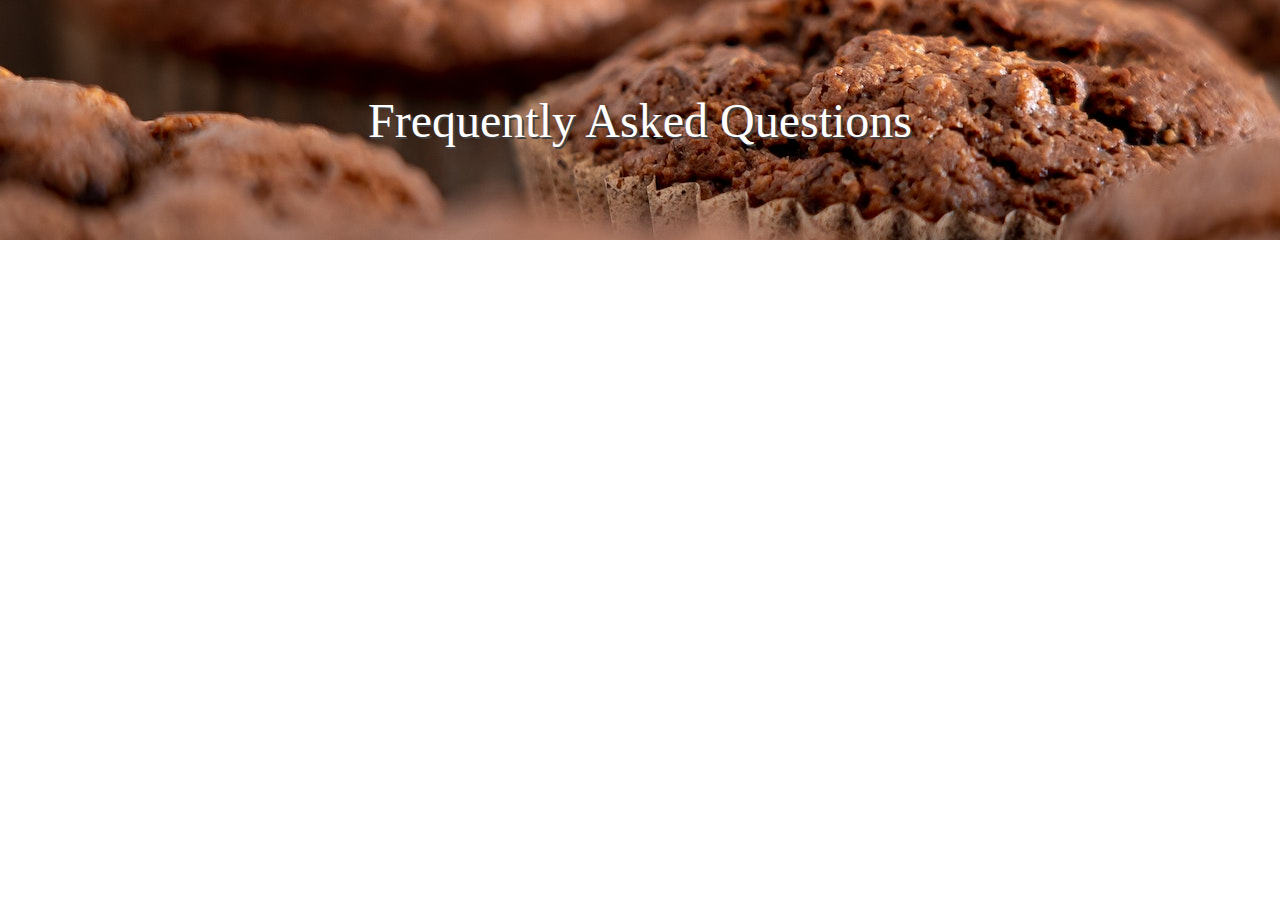
==== project_accordion_03/index.html @ 072028bf "added header" ====
<html lang="en">

<head>
    <meta charset="UTF-8">
    <meta http-equiv="X-UA-Compatible" content="IE=edge">
    <meta name="viewport" content="width=device-width, initial-scale=1.0">
    <title>Q&A Page</title>
    <link rel="stylesheet" href="style.css">
    <link rel="stylesheet" href="reset.css">
</head>

<body>
    <header class="hero" id="hero_container">
        <h1>frequently asked questions</h1>
    </header>



    <script src="/script.js"></script>
</body>

</html>
---- project_accordion_03/style.css ----
body {
    text-transform: capitalize;
}

.hero {
    display: -webkit-box;
    display: -ms-flexbox;
    display: flex;
    -webkit-box-align: center;
    -ms-flex-align: center;
    align-items: center;
    -webkit-box-pack: center;
    -ms-flex-pack: center;
    justify-content: center;
    height: 15rem;
    background: #ffffff url("image/bg.jpg") no-repeat center;
    /* background-size: 150rem; */
    color: #fff;
    font-size: 3rem;
    text-shadow: 2px 2px #414141;
}



/* img {
    display: inline;
    height: 100%;
    width: 100%;
    -o-object-fit: cover;
       object-fit: cover;
} */
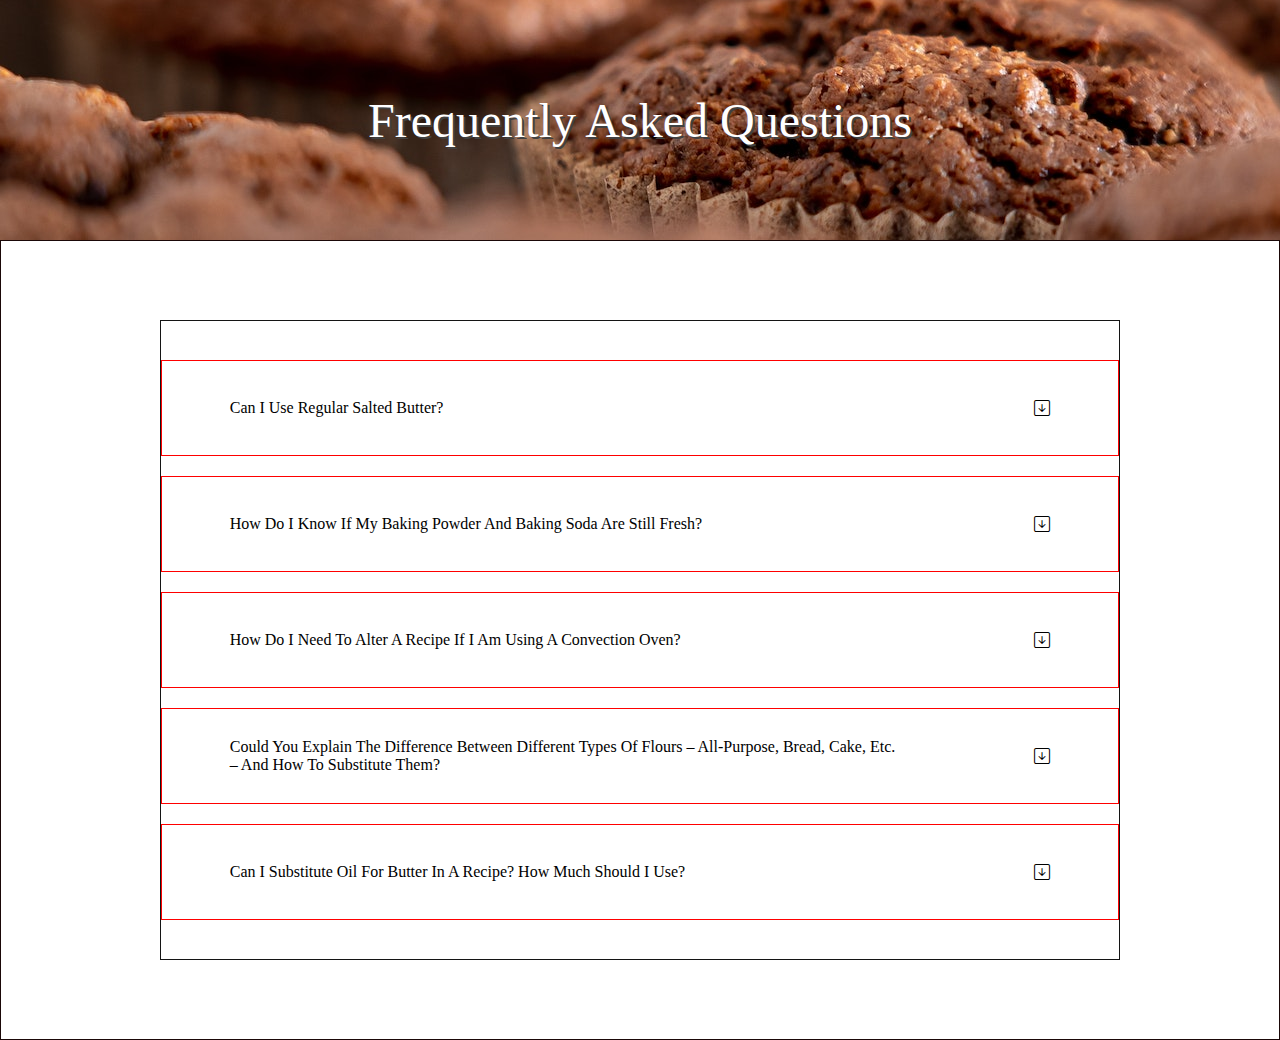
==== commit 0e813ff0: "layout" ====
--- a/project_accordion_03/index.html
+++ b/project_accordion_03/index.html
@@ -6,7 +6,9 @@
     <meta name="viewport" content="width=device-width, initial-scale=1.0">
     <title>Q&A Page</title>
     <link rel="stylesheet" href="style.css">
+    <link rel="stylesheet" href="https://cdn.jsdelivr.net/npm/bootstrap-icons@1.9.1/font/bootstrap-icons.css">
     <link rel="stylesheet" href="reset.css">
+
 </head>
 
 <body>
@@ -14,7 +16,49 @@
         <h1>frequently asked questions</h1>
     </header>
 
+    <main class="main">
+        <div class="main_container">
+            <section class="join">
+                <div class="test">
+                    <h2>Can I use regular salted butter?</h2>
+                </div>
+                <i class="bi bi-arrow-down-square"></i>
+            </section>
+            <div class="hide" id="hide">
+                <p>I would always recommend using whatever type of fat is called for in a given recipe because they each
+                    have different properties, and butter especially lends a great flavor. Using a liquid oil in place
+                    of
+                    butter will also affect the final texture of the baked good.</p>
+            </div>
+            <section class="join">
+                <div class="test">
+                    <h2> How do I know if my baking powder and baking soda are still fresh?</h2>
+                </div>
+                <i class="bi bi-arrow-down-square"></i>
+            </section>
+            <section class="join">
+                <div class="test">
+                    <h2>How do I need to alter a recipe if I am using a convection oven?</h2>
+                </div>
+                <i class="bi bi-arrow-down-square"></i>
+            </section>
+            <section class="join">
+                <div class="test">
+                    <h2>Could you explain the difference between different types of flours – all-purpose, bread, cake,
+                        etc. – and how to substitute them?</h2>
 
+                </div>
+                <i class="bi bi-arrow-down-square"></i>
+            </section>
+            <section class="join">
+                <div class="test">
+                    <h2>Can I substitute oil for butter in a recipe? How much should I use?</h2>
+                </div>
+                <i class="bi bi-arrow-down-square"></i>
+            </section>
+        </div>
+
+    </main>
 
     <script src="/script.js"></script>
 </body>
--- a/project_accordion_03/style.css
+++ b/project_accordion_03/style.css
@@ -20,7 +20,51 @@
     text-shadow: 2px 2px #414141;
 }
 
+.main {
+    display: -webkit-box;
+    display: -ms-flexbox;
+    display: flex;
+    -webkit-box-align: center;
+    -ms-flex-align: center;
+    align-items: center;
+    -webkit-box-pack: center;
+    -ms-flex-pack: center;
+    justify-content: center;
+    border: 1px solid rgb(26, 8, 8);
+    height: 50rem;
+}
 
+.main_container {
+    display: grid;
+    grid-auto-rows: 6rem;
+    grid-gap: 20px;
+    -ms-flex-line-pack: center;
+    align-content: center;
+    width: 60rem;
+    height: 40rem;
+    border: 1px solid rgb(20, 20, 20);
+}
+
+.join {
+    display: -webkit-box;
+    display: -ms-flexbox;
+    display: flex;
+    border: 1px solid red;
+    -ms-flex-pack: distribute;
+    justify-content: space-around;
+    -webkit-box-align: center;
+    -ms-flex-align: center;
+    align-items: center;
+}
+
+.test {
+    /* border: 1px solid red; */
+    width: 70%;
+}
+
+.hide {
+    display: none;
+}
 
 /* img {
     display: inline;
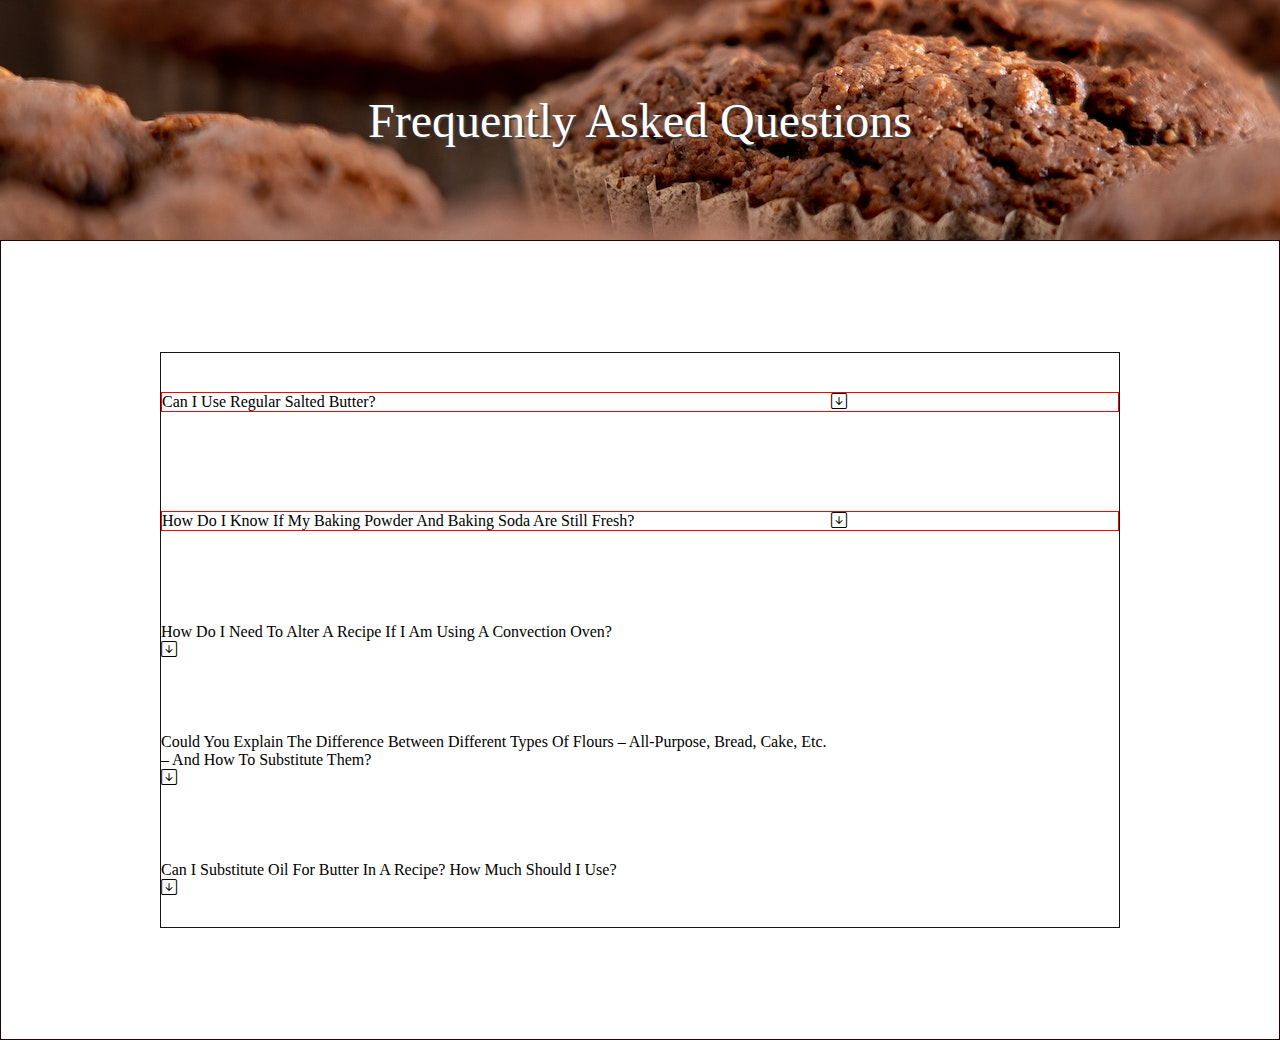
==== commit 8f85046b: "toggle" ====
--- a/project_accordion_03/index.html
+++ b/project_accordion_03/index.html
@@ -17,32 +17,52 @@
     </header>
 
     <main class="main">
-        <div class="main_container">
-            <section class="join">
-                <div class="test">
-                    <h2>Can I use regular salted butter?</h2>
+        <div class="main_container" id="main">
+            <section class=" join sec_1" id='section'>
+                <div class="test-1">
+                    <div class="test">
+                        <h2>Can I use regular salted butter?</h2>
+                    </div>
+                    <i class="bi bi-arrow-down-square" id="icons"></i>
+
                 </div>
-                <i class="bi bi-arrow-down-square"></i>
+                <div class="hide" id="reveal">
+                    <p>I would always recommend using whatever type of fat is called for in a given recipe because
+                        they
+                        each
+                        have different properties, and butter especially lends a great flavor. Using a liquid oil in
+                        place
+                        of
+                        butter will also affect the final texture of the baked good.</p>
+                </div>
             </section>
-            <div class="hide" id="hide">
-                <p>I would always recommend using whatever type of fat is called for in a given recipe because they each
-                    have different properties, and butter especially lends a great flavor. Using a liquid oil in place
-                    of
-                    butter will also affect the final texture of the baked good.</p>
-            </div>
-            <section class="join">
-                <div class="test">
-                    <h2> How do I know if my baking powder and baking soda are still fresh?</h2>
+
+            <section class="join sec_2" id='section'>
+                <div class="test-1">
+                    <div class="test">
+                        <h2> How do I know if my baking powder and baking soda are still fresh?</h2>
+                    </div>
+                    <i class="bi bi-arrow-down-square" id="icons"></i>
+
                 </div>
-                <i class="bi bi-arrow-down-square"></i>
+                <div class="hide" id="reveal">
+                    <p>I would always recommend using whatever type of fat is called for in a given recipe because
+                        they
+                        each
+                        have different properties, and butter especially lends a great flavor. Using a liquid oil in
+                        place
+                        of
+                        butter will also affect the final texture of the baked good.</p>
+                </div>
             </section>
-            <section class="join">
+
+            <section class="join sec_3" id='section'>
                 <div class="test">
                     <h2>How do I need to alter a recipe if I am using a convection oven?</h2>
                 </div>
                 <i class="bi bi-arrow-down-square"></i>
             </section>
-            <section class="join">
+            <section class="join sec_4">
                 <div class="test">
                     <h2>Could you explain the difference between different types of flours – all-purpose, bread, cake,
                         etc. – and how to substitute them?</h2>
@@ -50,7 +70,7 @@
                 </div>
                 <i class="bi bi-arrow-down-square"></i>
             </section>
-            <section class="join">
+            <section class="join sec_5" id='section'>
                 <div class="test">
                     <h2>Can I substitute oil for butter in a recipe? How much should I use?</h2>
                 </div>
--- a/project_accordion_03/style.css
+++ b/project_accordion_03/style.css
@@ -36,25 +36,34 @@
 
 .main_container {
     display: grid;
-    grid-auto-rows: 6rem;
+    grid-auto-rows: 3rem;
     grid-gap: 20px;
-    -ms-flex-line-pack: center;
-    align-content: center;
+    /* -ms-flex-line-pack: center; */
+    -ms-flex-line-pack: distribute;
+    align-content: space-around;
+    -webkit-box-align: center;
+    -ms-flex-align: center;
+    align-items: center;
     width: 60rem;
-    height: 40rem;
+    /* height: 40rem; */
+    height: 36rem;
     border: 1px solid rgb(20, 20, 20);
 }
 
 .join {
-    display: -webkit-box;
+    /* display: -webkit-box;
     display: -ms-flexbox;
-    display: flex;
-    border: 1px solid red;
-    -ms-flex-pack: distribute;
+    display: flex; */
+    /* border: 1px solid red; */
+    /* -ms-flex-pack: distribute;
     justify-content: space-around;
     -webkit-box-align: center;
     -ms-flex-align: center;
     align-items: center;
+    -webkit-box-orient: vertical;
+    -webkit-box-direction: normal;
+    -ms-flex-direction: column;
+    flex-direction: column; */
 }
 
 .test {
@@ -66,6 +75,15 @@
     display: none;
 }
 
+.test-1 {
+    display: -webkit-box;
+    display: -ms-flexbox;
+    display: flex;
+
+    border: 1px solid red;
+    width: 100%;
+}
+
 /* img {
     display: inline;
     height: 100%;
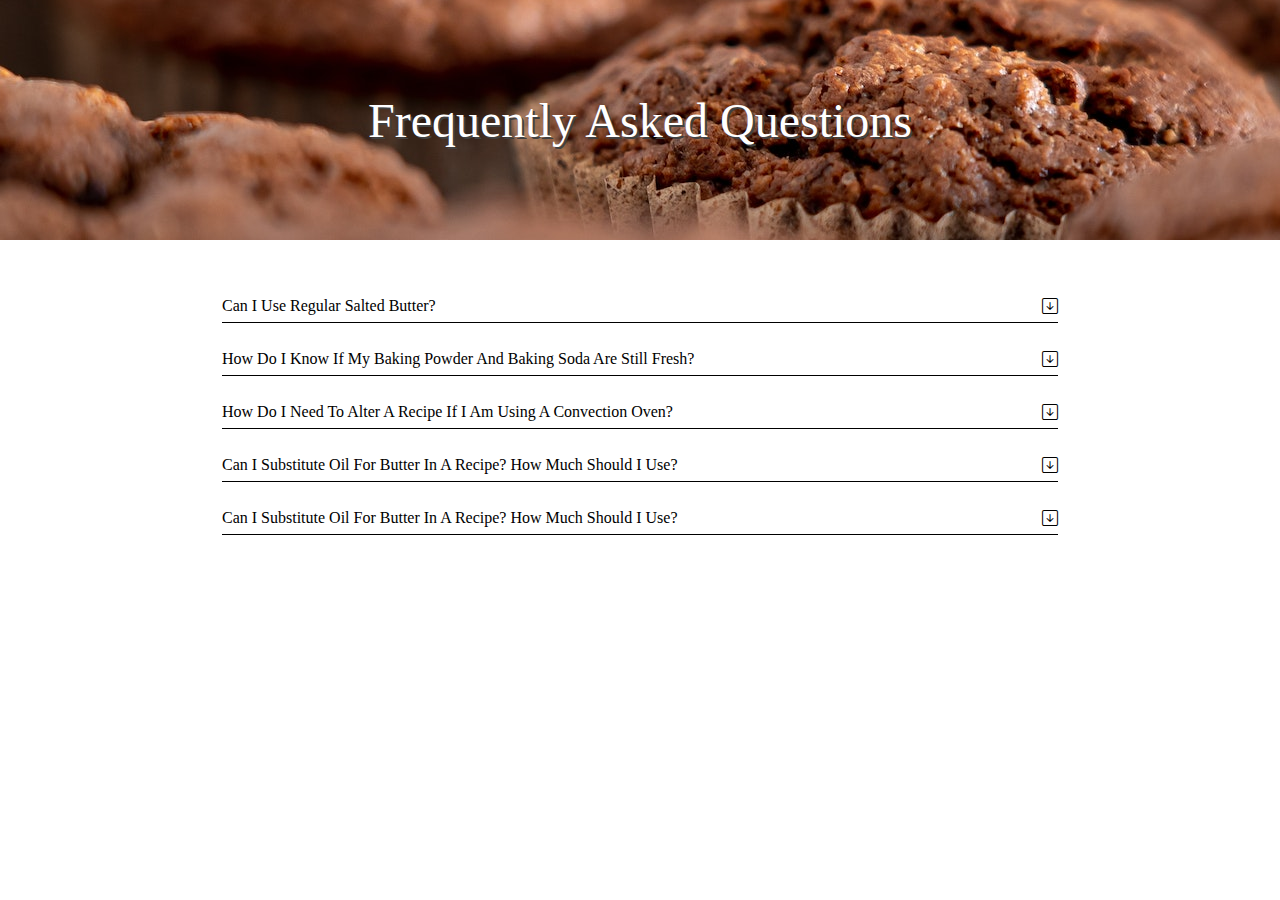
==== commit 3a57a1fb: "progress" ====
--- a/project_accordion_03/index.html
+++ b/project_accordion_03/index.html
@@ -13,18 +13,56 @@
 
 <body>
     <header class="hero" id="hero_container">
-        <h1>frequently asked questions</h1>
+        <h1 class="t">frequently asked questions</h1>
     </header>
 
     <main class="main">
         <div class="main_container" id="main">
-            <section class=" join sec_1" id='section'>
-                <div class="test-1">
-                    <div class="test">
+            <section class="sections sec_1" id='section'>
+                <div class="sub_heading">
+                    <div class="header">
                         <h2>Can I use regular salted butter?</h2>
                     </div>
                     <i class="bi bi-arrow-down-square" id="icons"></i>
 
+                </div>
+                <div class="hide effect" id="reveal">
+                    <p>I would always recommend using whatever type of fat is called for in a given recipe because
+                        they
+                        each
+                        have different properties, and butter especially lends a great flavor. Using a liquid oil in
+                        place
+                        of
+                        butter will also affect the final texture of the baked good.</p>
+                </div>
+            </section>
+
+            <section class="sections sec_2" id='section'>
+                <div class="sub_heading">
+
+                    <div class="header">
+                        <h2> How do I know if my baking powder and baking soda are still fresh?</h2>
+                    </div>
+                    <i class="bi bi-arrow-down-square" id="icons"></i>
+
+                </div>
+                <div class="hide" id="reveal">
+                    <p>I would always recommend using whatever type of fat is called for in a given recipe because
+                        they each
+                        have different properties, and butter especially lends a great flavor. Using a liquid oil in
+                        place
+                        of
+                        butter will also affect the final texture of the baked good.</p>
+                </div>
+            </section>
+
+            <section class="sections sec_3" id='section'>
+                <div class="sub_heading">
+
+                    <div class="header">
+                        <h2>How do I need to alter a recipe if I am using a convection oven?</h2>
+                    </div>
+                    <i class="bi bi-arrow-down-square"></i>
                 </div>
                 <div class="hide" id="reveal">
                     <p>I would always recommend using whatever type of fat is called for in a given recipe because
@@ -37,13 +75,13 @@
                 </div>
             </section>
 
-            <section class="join sec_2" id='section'>
-                <div class="test-1">
-                    <div class="test">
-                        <h2> How do I know if my baking powder and baking soda are still fresh?</h2>
+            <section class="sections sec_5" id='section'>
+                <div class="sub_heading">
+
+                    <div class="header">
+                        <h2>Can I substitute oil for butter in a recipe? How much should I use?</h2>
                     </div>
-                    <i class="bi bi-arrow-down-square" id="icons"></i>
-
+                    <i class="bi bi-arrow-down-square"></i>
                 </div>
                 <div class="hide" id="reveal">
                     <p>I would always recommend using whatever type of fat is called for in a given recipe because
@@ -55,26 +93,23 @@
                         butter will also affect the final texture of the baked good.</p>
                 </div>
             </section>
+            <section class="sections sec_4" id='section'>
+                <div class="sub_heading">
 
-            <section class="join sec_3" id='section'>
-                <div class="test">
-                    <h2>How do I need to alter a recipe if I am using a convection oven?</h2>
+                    <div class="header">
+                        <h2>Can I substitute oil for butter in a recipe? How much should I use?</h2>
+                    </div>
+                    <i class="bi bi-arrow-down-square"></i>
                 </div>
-                <i class="bi bi-arrow-down-square"></i>
-            </section>
-            <section class="join sec_4">
-                <div class="test">
-                    <h2>Could you explain the difference between different types of flours – all-purpose, bread, cake,
-                        etc. – and how to substitute them?</h2>
-
+                <div class="hide" id="reveal">
+                    <p>I would always recommend using whatever type of fat is called for in a given recipe because
+                        they
+                        each
+                        have different properties, and butter especially lends a great flavor. Using a liquid oil in
+                        place
+                        of
+                        butter will also affect the final texture of the baked good.</p>
                 </div>
-                <i class="bi bi-arrow-down-square"></i>
-            </section>
-            <section class="join sec_5" id='section'>
-                <div class="test">
-                    <h2>Can I substitute oil for butter in a recipe? How much should I use?</h2>
-                </div>
-                <i class="bi bi-arrow-down-square"></i>
             </section>
         </div>
 
--- a/project_accordion_03/style.css
+++ b/project_accordion_03/style.css
@@ -30,64 +30,64 @@
     -webkit-box-pack: center;
     -ms-flex-pack: center;
     justify-content: center;
-    border: 1px solid rgb(26, 8, 8);
-    height: 50rem;
+    /* height: 50rem; */
+    margin-top: 20px;
+
 }
 
 .main_container {
-    display: grid;
-    grid-auto-rows: 3rem;
-    grid-gap: 20px;
-    /* -ms-flex-line-pack: center; */
-    -ms-flex-line-pack: distribute;
-    align-content: space-around;
-    -webkit-box-align: center;
-    -ms-flex-align: center;
-    align-items: center;
-    width: 60rem;
-    /* height: 40rem; */
-    height: 36rem;
-    border: 1px solid rgb(20, 20, 20);
+    padding: 20px;
+    width: 56rem;
+    /* border: 1px solid rgb(11, 207, 27); */
 }
 
-.join {
-    /* display: -webkit-box;
+
+
+.sections {
+    display: -webkit-box;
     display: -ms-flexbox;
-    display: flex; */
-    /* border: 1px solid red; */
-    /* -ms-flex-pack: distribute;
-    justify-content: space-around;
+    display: flex;
     -webkit-box-align: center;
     -ms-flex-align: center;
     align-items: center;
     -webkit-box-orient: vertical;
     -webkit-box-direction: normal;
     -ms-flex-direction: column;
-    flex-direction: column; */
+    flex-direction: column;
+    /* width: 70%; */
+    /* height: 3rem; */
+    /* border: 1px solid orange; */
+    padding: 10px;
+
+
 }
 
-.test {
+.header {
     /* border: 1px solid red; */
     width: 70%;
 }
 
 .hide {
     display: none;
+    margin-top: 10px;
+    background-color: lightcyan;
+
 }
 
-.test-1 {
+
+
+.sub_heading {
     display: -webkit-box;
     display: -ms-flexbox;
     display: flex;
+    -webkit-box-pack: justify;
+    -ms-flex-pack: justify;
+    justify-content: space-between;
+    -webkit-box-align: center;
+    -ms-flex-align: center;
+    align-items: center;
+    width: 100%;
+    border-bottom: 1px solid black;
+    line-height: 2;
 
-    border: 1px solid red;
-    width: 100%;
-}
-
-/* img {
-    display: inline;
-    height: 100%;
-    width: 100%;
-    -o-object-fit: cover;
-       object-fit: cover;
-} */+}